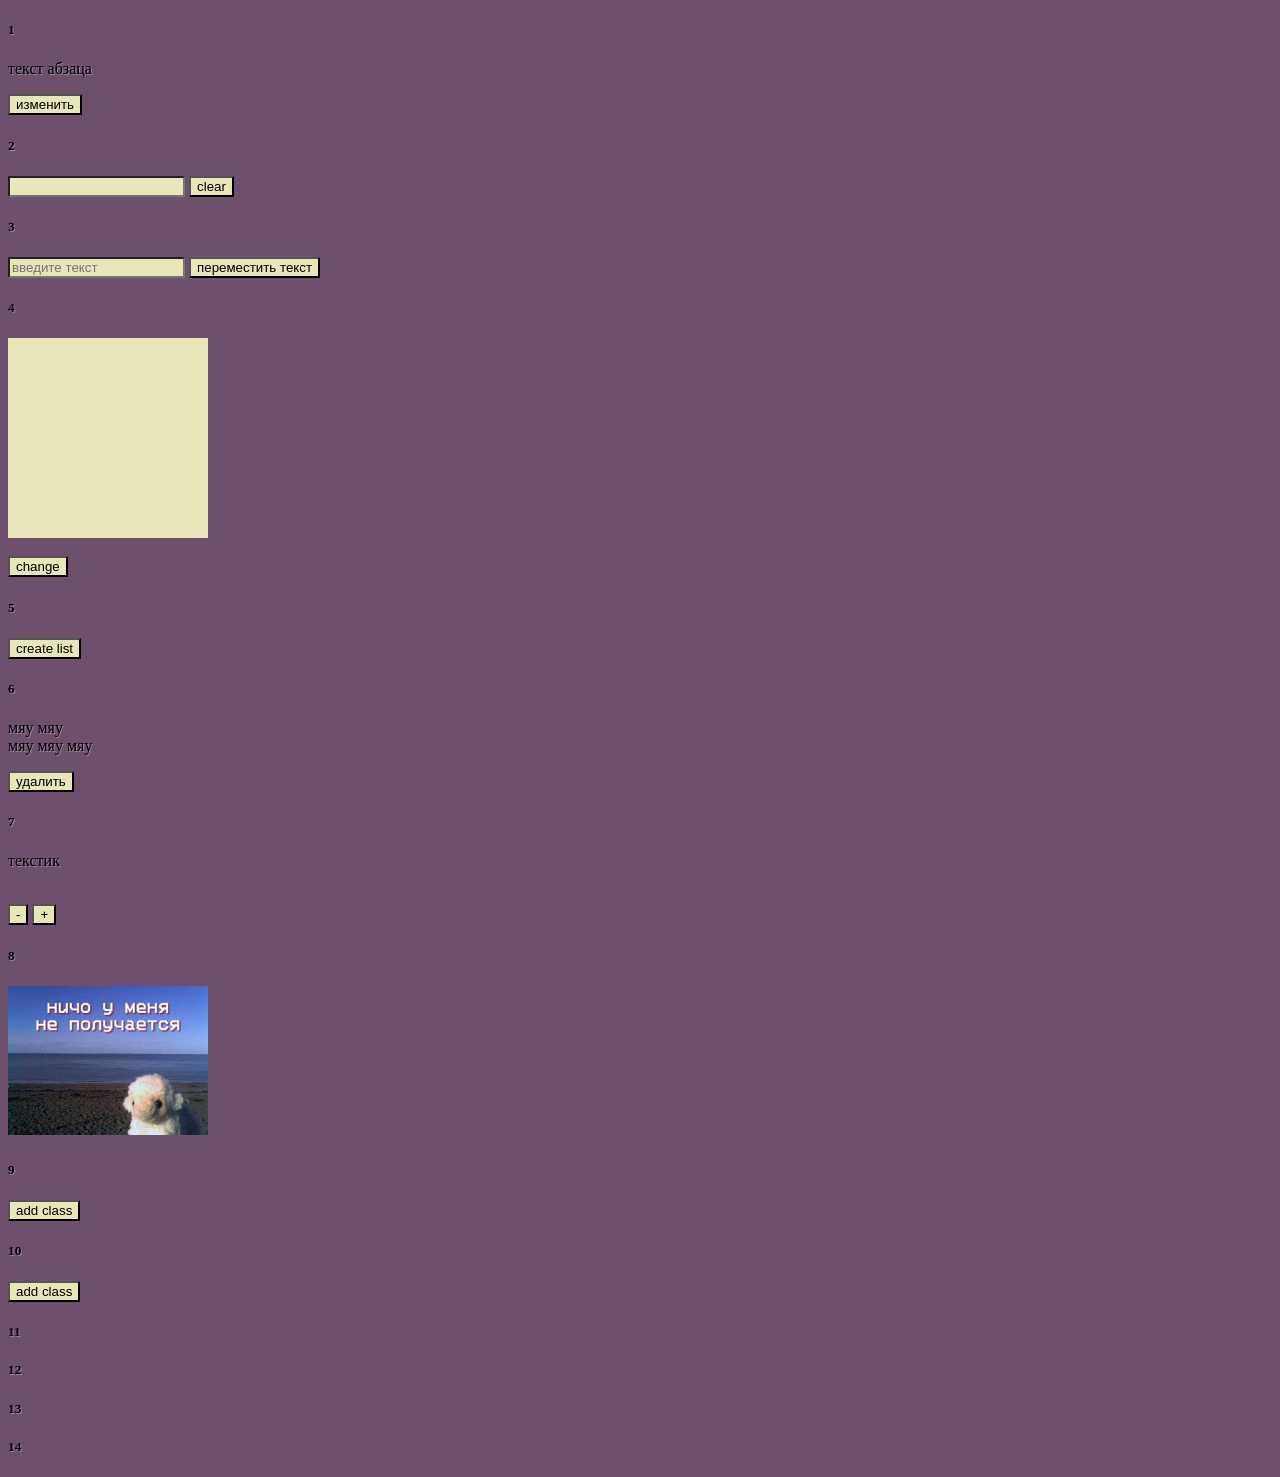
==== hw2/index.html @ 69211bc5 "hw2 tasks 1-8" ====
<!DOCTYPE html>
<html lang="en">
<head>
    <meta charset="UTF-8">
    <title>hw2</title>
    <link rel="stylesheet" href="styles.css">
</head>
<body>

    <h5>1</h5>
    <p class="p">текст абзаца</p>
    <button class="btn1">изменить</button>

    <h5>2</h5>
    <input type="text" id="inp1">
    <button id="btn2">clear</button>

    <h5>3</h5>
    <input type="text" class="inp2" placeholder="введите текст">
    <button class="btn3">переместить текст</button>

    <h5>4</h5>
    <div class="square-purple"></div>
    <br>
    <button class="btn4">change</button>

    <h5>5</h5>
    <button class="btn5">create list</button>

    <h5>6</h5>
    <p class="text1">мяу мяу<br>мяу мяу мяу</p>
    <button class="btn6">удалить</button>

    <h5>7</h5>
    <p class="text2">текстик</p>
    <br>
    <button class="btn7">-</button>
    <button class="btn8">+</button>

    <h5>8</h5>
    <img src="img1.jpg" class="task8">

    <h5>9</h5>
    <div class="div"></div>
    <button class="btn9">add class</button>

    <h5>10</h5>
    <button class="btn0">add class</button>

    <h5>11</h5>

    <h5>12</h5>

    <h5>13</h5>

    <h5>14</h5>

    <script src="scripts.js"></script>
</body>
</html>
---- hw2/styles.css ----
body{
    background-color:#6c506c;
    text-shadow:1px 1px #9f879f;
}

.square-purple{
    background-color:#e8e5b9;
    width:200px;
    height:200px;
}

.square-pink{
    background-color:hotpink;
    width:200px;
    height:200px;
}

input, button{
    background-color:#e8e5b9;
}

ul{
    color:hotpink;
}

.light-yellow{
    color:#e8e5b9;
}

img{
    width:200px;
}
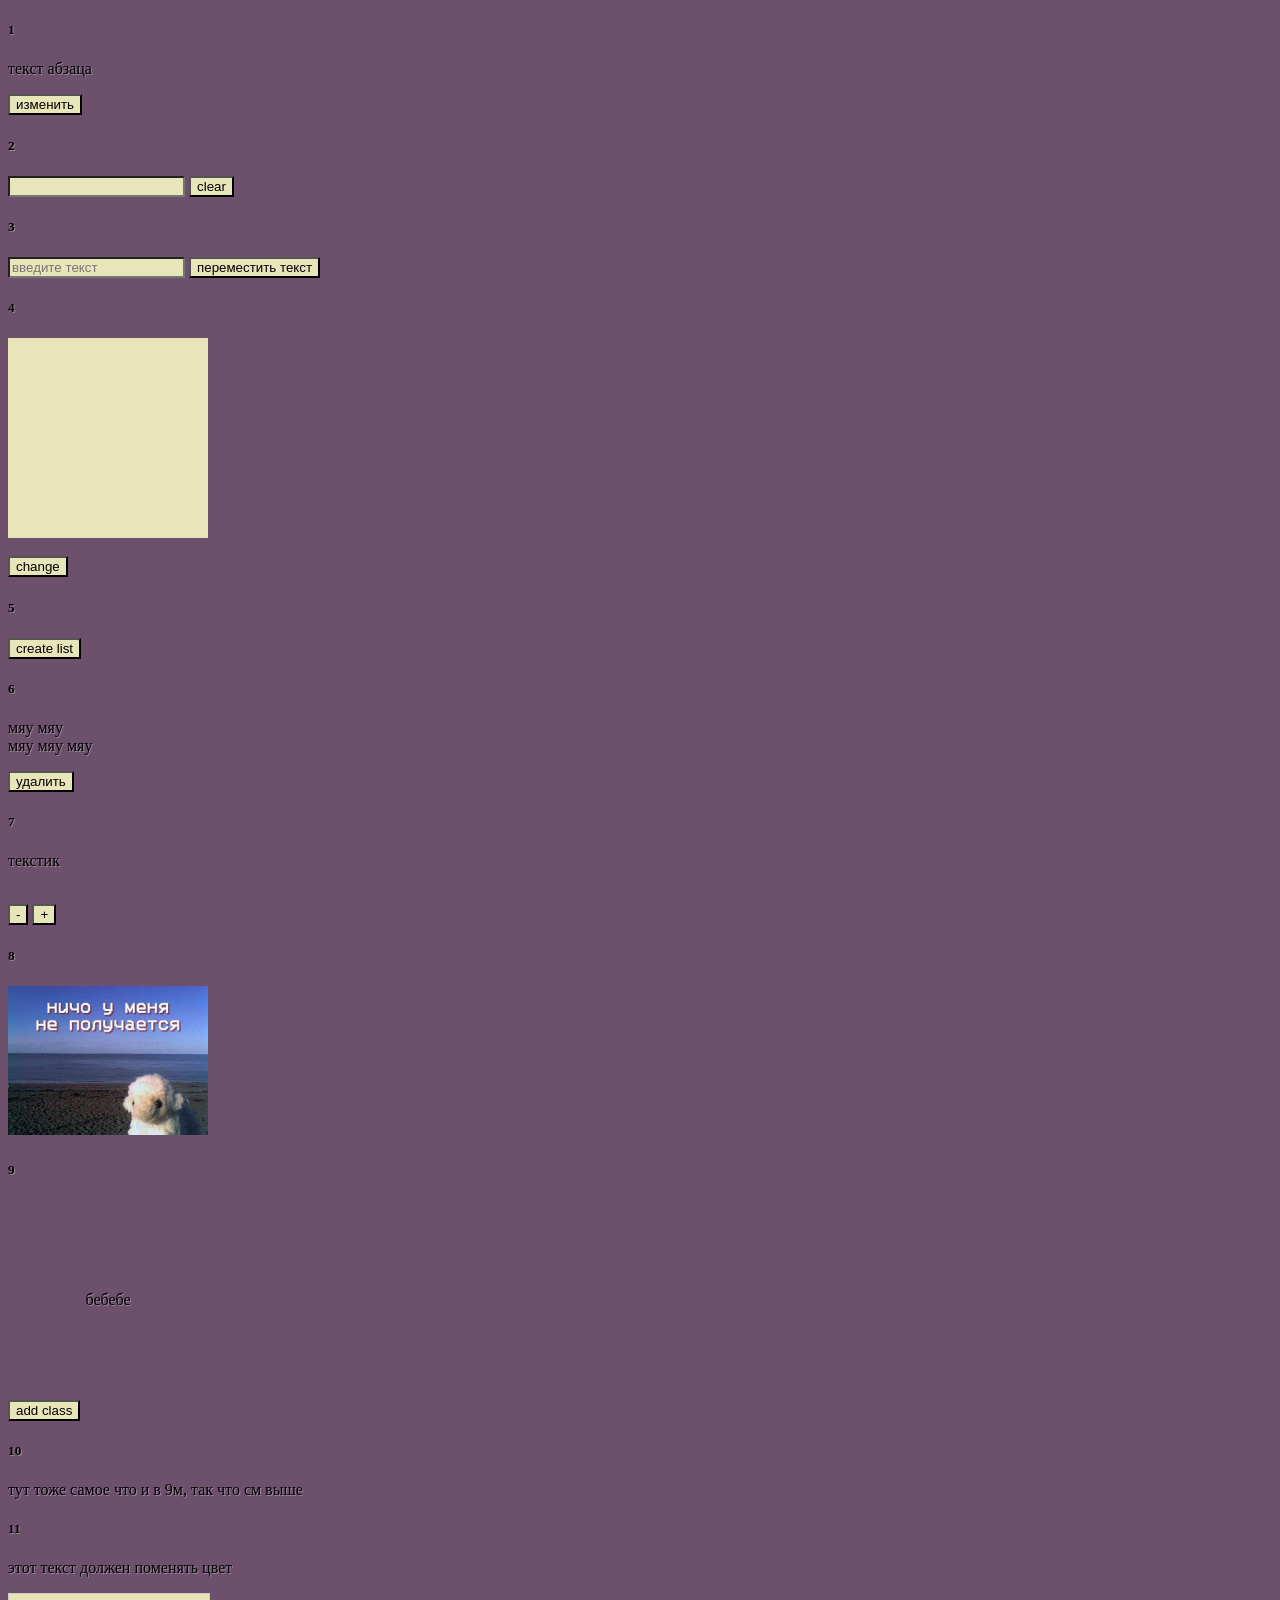
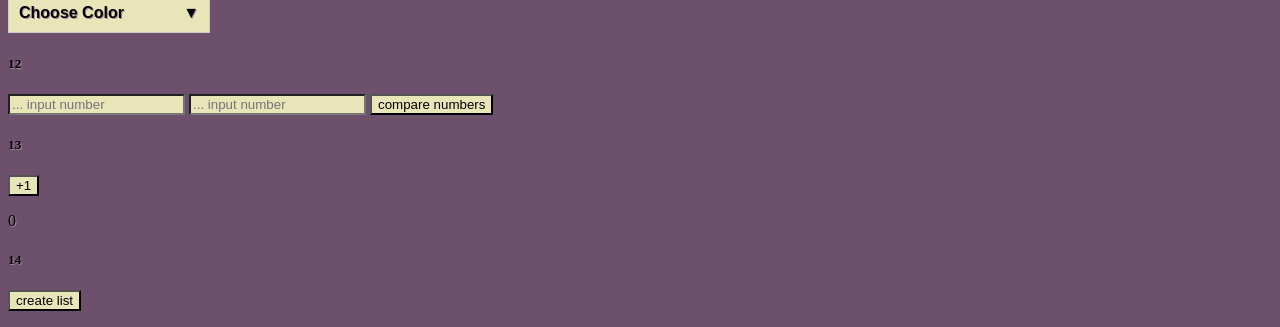
==== commit 005970a1: "done" ====
--- a/hw2/index.html
+++ b/hw2/index.html
@@ -41,19 +41,49 @@
     <img src="img1.jpg" class="task8">
 
     <h5>9</h5>
-    <div class="div"></div>
+    <div class="div">
+        <p>бебебе</p>
+    </div>
     <button class="btn9">add class</button>
 
     <h5>10</h5>
-    <button class="btn0">add class</button>
+    <p>тут тоже самое что и в 9м, так что см выше</p>
 
     <h5>11</h5>
 
+    <div class="dropdown">
+      <div class="dropdown-header">
+        <span class="dropdown-title">Choose Color</span>
+        <span>&#9660;</span>
+      </div>
+      <div class="dropdown-list">
+        <div class="dropdown-item" data-color="#FCD6E6">
+          <img src="pink.jpg" alt="pink swatch" class="item-image">
+          <span>pink</span>
+        </div>
+        <div class="dropdown-item" data-color="#7C7D80">
+          <img src="grey.jpg" alt="grey swatch" class="item-image">
+          <span>grey</span>
+        </div>
+        <div class="dropdown-item" data-color="#302A2A">
+          <img src="brown.jpg" alt="brown swatch" class="item-image">
+          <span>brown</span>
+        </div>
+      </div>
+    </div>
+
     <h5>12</h5>
+    <input type="text" class="inp3" placeholder="... input number">
+    <input type="text" class="inp4" placeholder="... input number">
+    <button class="btn10">compare numbers</button>
 
     <h5>13</h5>
+    <button class="btn11">+1</button>
+    <p class="0">0</p>
 
     <h5>14</h5>
+    <button class="btn12">create list</button>
+
 
     <script src="scripts.js"></script>
 </body>
--- a/hw2/styles.css
+++ b/hw2/styles.css
@@ -29,4 +29,78 @@
 
 img{
     width:200px;
-}+}
+
+.div{
+    width:200px;
+    height:200px;
+    text-align:center;
+    line-height:200px;
+}
+
+.colored{
+    background-color:hotpink;
+    width:200px;
+    height:200px;
+    color:#e8e5b9;
+    border:2px solid #e8e5b9;
+}
+
+
+.dropdown {
+  width: 200px;
+  border: 1px solid #ccc;
+  font-family: sans-serif;
+  position: relative;
+}
+
+.dropdown-header {
+  display: flex;
+  justify-content: space-between;
+  align-items: center;
+  padding: 10px;
+  background-color: #e8e5b9;
+  cursor: pointer;
+  user-select: none;
+}
+
+.dropdown-title {
+  font-weight: bold;
+}
+
+.dropdown-list {
+  display: none;
+  position: absolute;
+  top: 100%;
+  left: 0;
+  right: 0;
+  background-color: #e8e5b9;
+  border-top: 1px solid #ccc;
+  max-height: 200px;
+  overflow-y: auto;
+  box-shadow: 0 2px 5px #000000;;
+}
+
+.dropdown-item {
+  display: flex;
+  align-items: center;
+  padding: 10px;
+  cursor: pointer;
+}
+
+.dropdown-item:hover {
+ background-color: #efefef;
+}
+
+.item-image {
+  width: 30px;
+  height: 30px;
+  margin-right: 10px;
+  object-fit: cover;
+  border-radius: 4px;
+}
+
+.dropdown.open .dropdown-list {
+  display: block;
+}
+
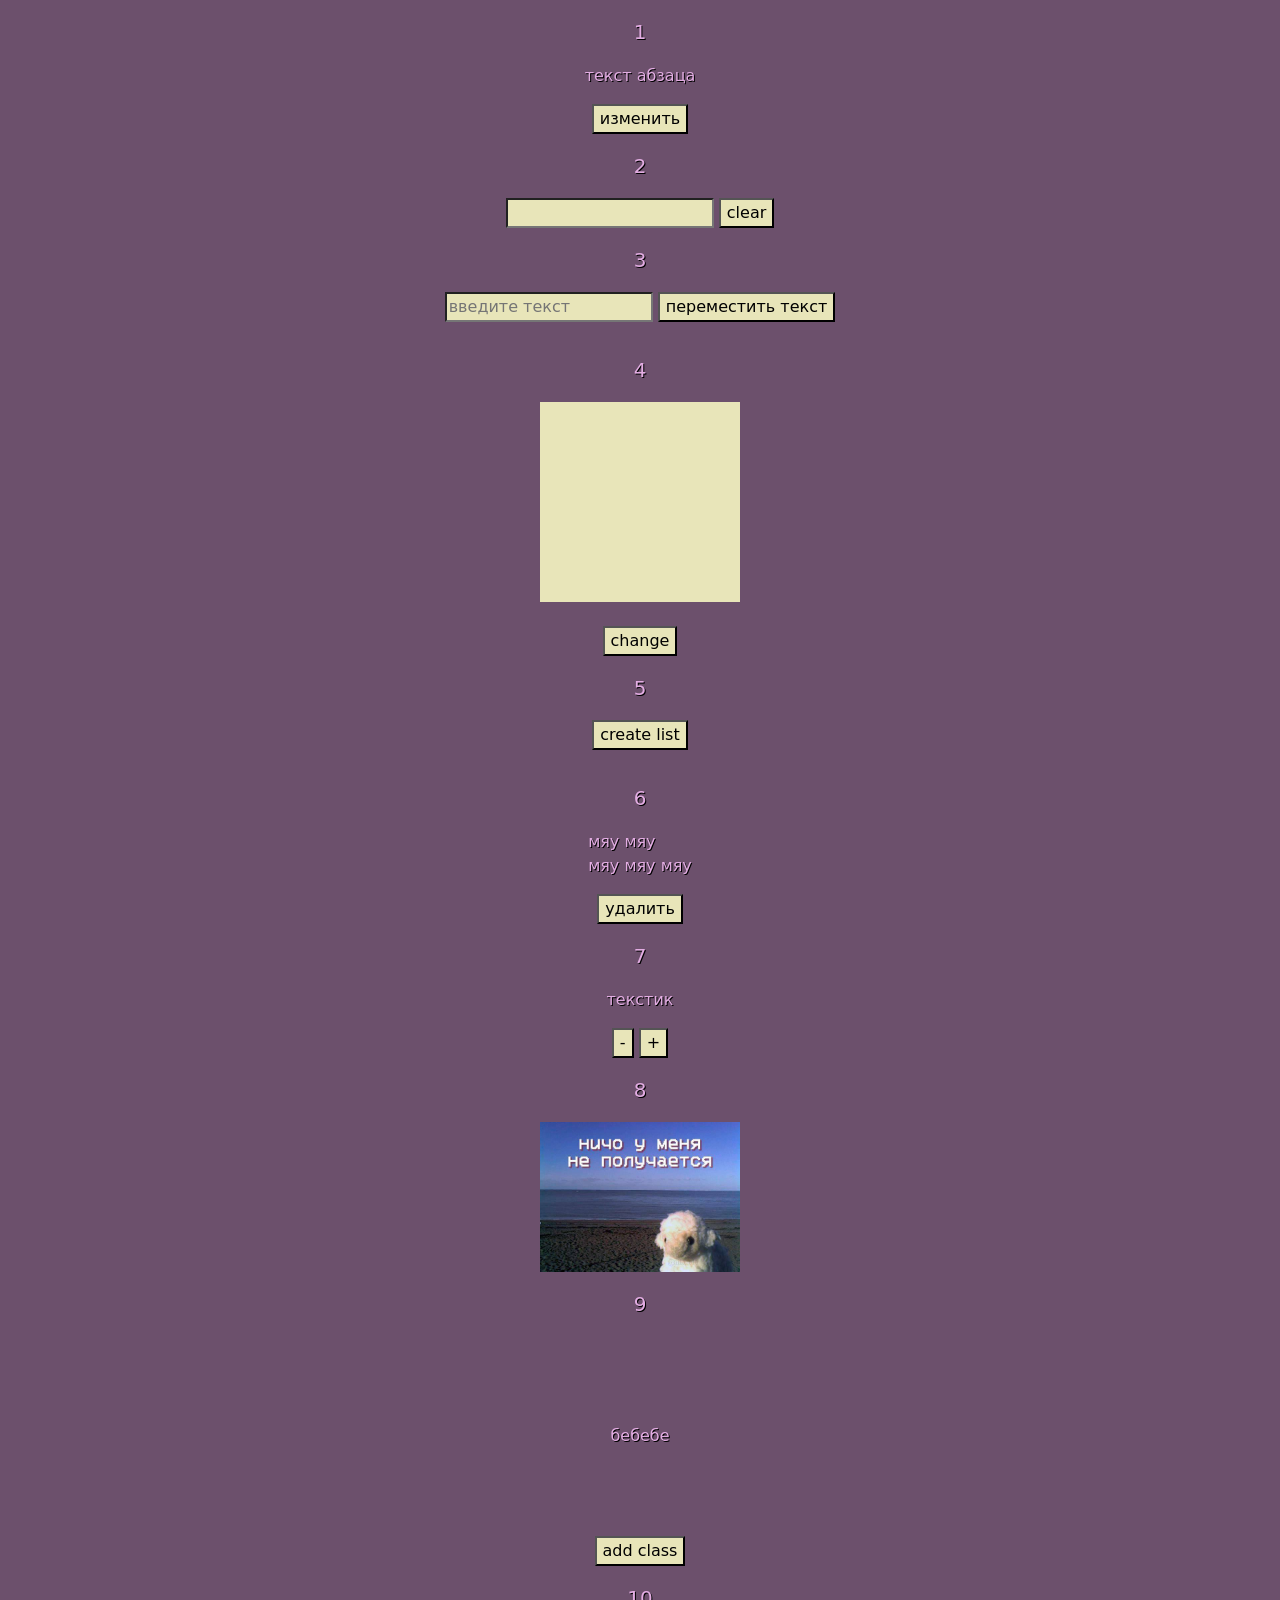
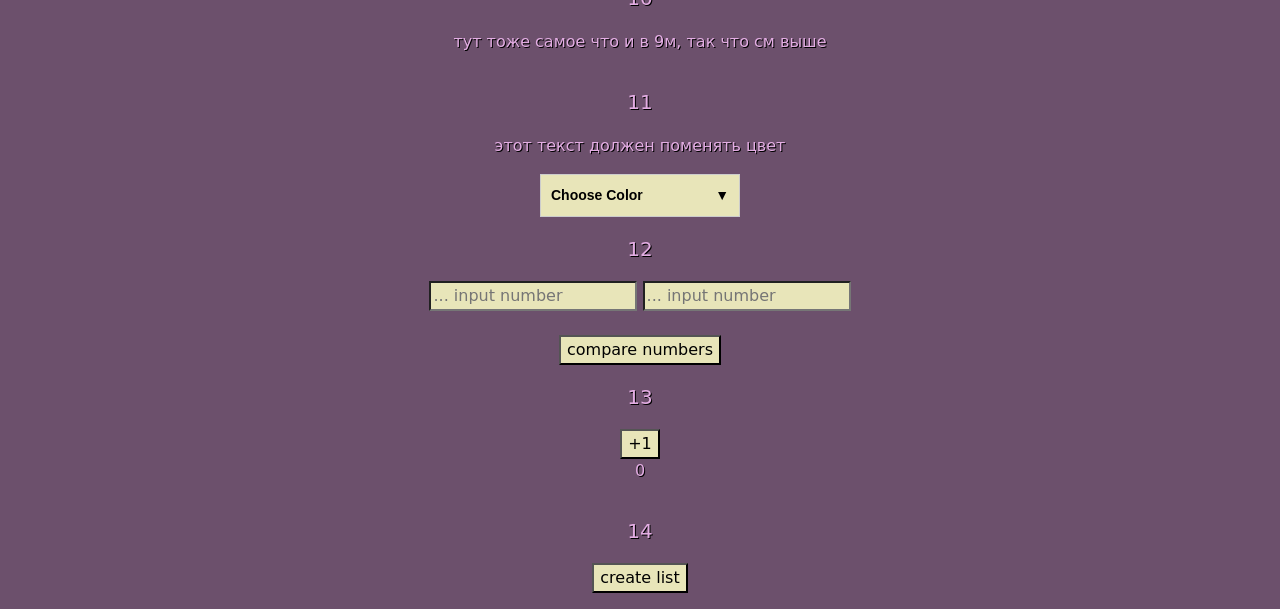
==== commit aa0e872b: "visual fixes" ====
--- a/hw2/index.html
+++ b/hw2/index.html
@@ -3,86 +3,89 @@
 <head>
     <meta charset="UTF-8">
     <title>hw2</title>
+    <link href="https://cdn.jsdelivr.net/npm/bootstrap@5.3.8/dist/css/bootstrap.min.css" rel="stylesheet"
+          integrity="sha384-sRIl4kxILFvY47J16cr9ZwB07vP4J8+LH7qKQnuqkuIAvNWLzeN8tE5YBujZqJLB" crossorigin="anonymous">
     <link rel="stylesheet" href="styles.css">
 </head>
-<body>
+<body class="container">
 
-    <h5>1</h5>
-    <p class="p">текст абзаца</p>
-    <button class="btn1">изменить</button>
 
-    <h5>2</h5>
-    <input type="text" id="inp1">
-    <button id="btn2">clear</button>
+        <h5>1</h5>
+        <p class="p">текст абзаца</p>
+        <button class="btn1">изменить</button>
 
-    <h5>3</h5>
-    <input type="text" class="inp2" placeholder="введите текст">
-    <button class="btn3">переместить текст</button>
+        <h5>2</h5>
+        <div><input type="text" id="inp1">
+        <button id="btn2">clear</button></div>
 
-    <h5>4</h5>
-    <div class="square-purple"></div>
-    <br>
-    <button class="btn4">change</button>
+        <h5>3</h5>
+        <div><input type="text" class="inp2" placeholder="введите текст">
+        <button class="btn3">переместить текст</button></div>
 
-    <h5>5</h5>
-    <button class="btn5">create list</button>
+        <h5>4</h5>
+        <div class="square-purple"></div>
+        <br>
+        <button class="btn4">change</button>
 
-    <h5>6</h5>
-    <p class="text1">мяу мяу<br>мяу мяу мяу</p>
-    <button class="btn6">удалить</button>
+        <h5>5</h5>
+        <button class="btn5">create list</button>
 
-    <h5>7</h5>
-    <p class="text2">текстик</p>
-    <br>
-    <button class="btn7">-</button>
-    <button class="btn8">+</button>
+        <h5>6</h5>
+        <p class="text1">мяу мяу<br>мяу мяу мяу</p>
+        <button class="btn6">удалить</button>
 
-    <h5>8</h5>
-    <img src="img1.jpg" class="task8">
+        <h5>7</h5>
+        <p class="text2">текстик</p>
+        <div><button class="btn7">-</button>
+        <button class="btn8">+</button></div>
 
-    <h5>9</h5>
-    <div class="div">
-        <p>бебебе</p>
-    </div>
-    <button class="btn9">add class</button>
+        <h5>8</h5>
+        <img src="img1.jpg" class="task8">
 
-    <h5>10</h5>
-    <p>тут тоже самое что и в 9м, так что см выше</p>
+        <h5>9</h5>
+        <div class="div">
+            <p>бебебе</p>
+        </div>
+        <button class="btn9">add class</button>
 
-    <h5>11</h5>
+        <h5>10</h5>
+        <p>тут тоже самое что и в 9м, так что см выше</p>
 
-    <div class="dropdown">
-      <div class="dropdown-header">
-        <span class="dropdown-title">Choose Color</span>
-        <span>&#9660;</span>
-      </div>
-      <div class="dropdown-list">
-        <div class="dropdown-item" data-color="#FCD6E6">
-          <img src="pink.jpg" alt="pink swatch" class="item-image">
-          <span>pink</span>
+        <h5>11</h5>
+
+        <div class="dropdown">
+          <div class="dropdown-header">
+            <span class="dropdown-title">Choose Color</span>
+            <span>&#9660;</span>
+          </div>
+          <div class="dropdown-list">
+            <div class="dropdown-item" data-color="#FCD6E6">
+              <img src="pink.jpg" alt="pink swatch" class="item-image">
+              <span>pink</span>
+            </div>
+            <div class="dropdown-item" data-color="#7C7D80">
+              <img src="grey.jpg" alt="grey swatch" class="item-image">
+              <span>grey</span>
+            </div>
+            <div class="dropdown-item" data-color="#302A2A">
+              <img src="brown.jpg" alt="brown swatch" class="item-image">
+              <span>brown</span>
+            </div>
+          </div>
         </div>
-        <div class="dropdown-item" data-color="#7C7D80">
-          <img src="grey.jpg" alt="grey swatch" class="item-image">
-          <span>grey</span>
-        </div>
-        <div class="dropdown-item" data-color="#302A2A">
-          <img src="brown.jpg" alt="brown swatch" class="item-image">
-          <span>brown</span>
-        </div>
-      </div>
-    </div>
 
-    <h5>12</h5>
-    <input type="text" class="inp3" placeholder="... input number">
-    <input type="text" class="inp4" placeholder="... input number">
-    <button class="btn10">compare numbers</button>
+        <h5>12</h5>
+        <div><input type="text" class="inp3" placeholder="... input number">
+        <input type="text" class="inp4" placeholder="... input number"></div>
+        <br>
+        <button class="btn10">compare numbers</button>
 
-    <h5>13</h5>
-    <button class="btn11">+1</button>
-    <p class="0">0</p>
+        <h5>13</h5>
+        <button class="btn11">+1</button>
+        <p class="0">0</p>
 
-    <h5>14</h5>
-    <button class="btn12">create list</button>
+        <h5>14</h5>
+        <button class="btn12">create list</button>
 
 
     <script src="scripts.js"></script>
--- a/hw2/styles.css
+++ b/hw2/styles.css
@@ -1,6 +1,17 @@
+
 body{
     background-color:#6c506c;
-    text-shadow:1px 1px #9f879f;
+    text-shadow:1px 0.5px #000000;
+    color:#e3ade3;
+}
+
+div span{
+    color:#000000;
+    text-shadow:none;
+}
+
+h5{
+    margin:20px;
 }
 
 .square-purple{
@@ -104,3 +115,9 @@
   display: block;
 }
 
+.container{
+    display:flex;
+    justify-content:center;
+    flex-direction:column;
+    align-items:center;
+}
